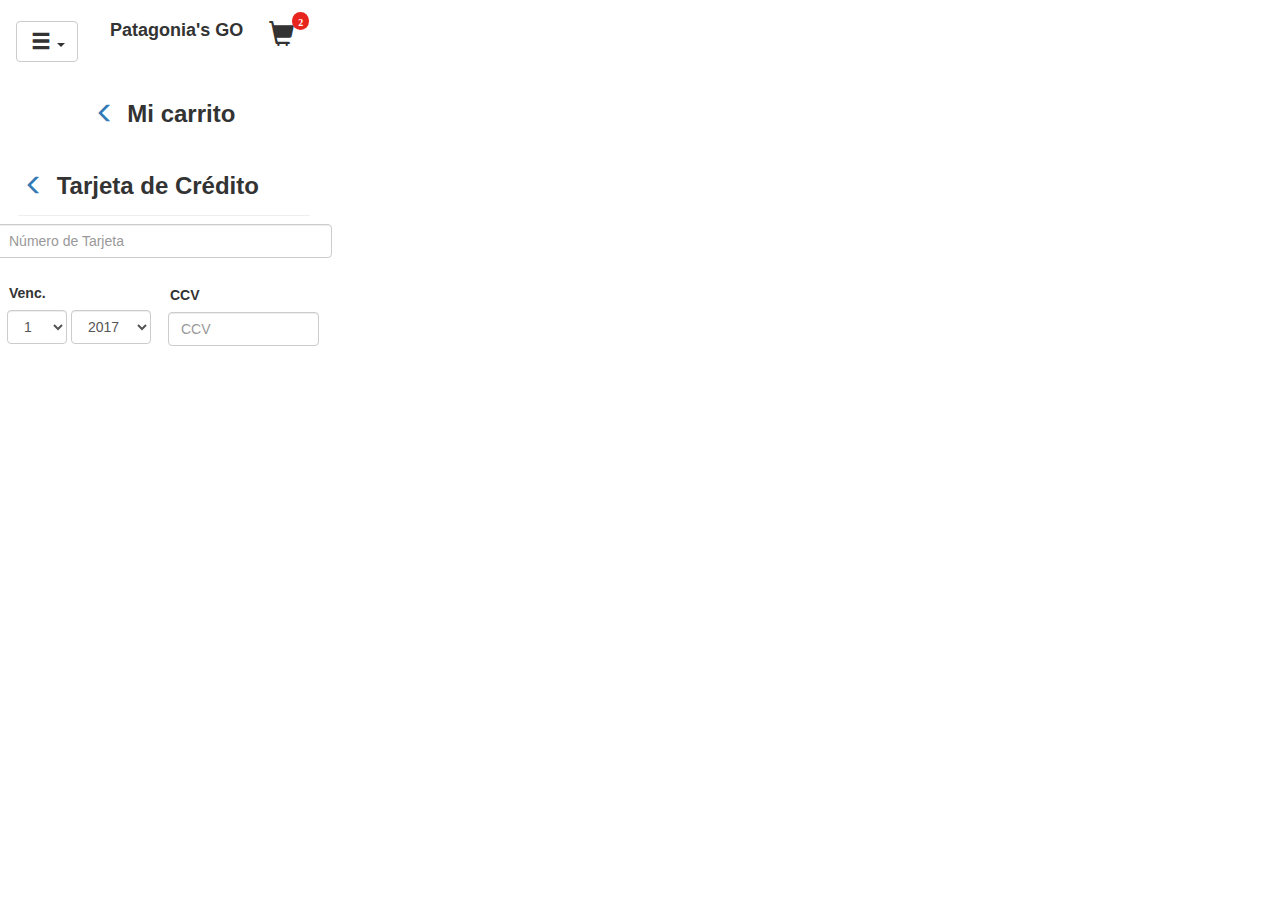
==== buyCart.html @ a7b2858a "Primer Commit" ====
<!DOCTYPE html>
<html lang="en">
  <head>
    <meta charset="utf-8">
    <title>Patagonia's GO</title>
    <meta name="viewport" content="width=device-width, initial-scale=1">
    <!--<link rel="stylesheet" href="http://meyerweb.com/eric/tools/css/reset/reset.css">-->
    <!-- Bootstrap -->
    <link rel="stylesheet" href="https://maxcdn.bootstrapcdn.com/bootstrap/3.3.7/css/bootstrap.min.css">
    <link rel="stylesheet" href="css/estilos.css">
  </head>
  <body>

  <main>

<div id="" class="container-fluid">
  <nav>
    <div class="row navigation-bar">
      <div class="col-xs-3 no-paddings col1-menu">
          <div class="dropdown">
            <button class="btn btn-default dropdown-toggle" type="button" id="dropdownMenu1" data-toggle="dropdown" aria-haspopup="true" aria-expanded="true">
              <span class="glyphicon glyphicon-menu-hamburger" aria-hidden="true"></span>
              <span class="caret"></span>
            </button>
            <ul class="dropdown-menu" aria-labelledby="dropdownMenu1">
              <li><a href="main.html"><span class="glyphicon glyphicon-home" aria-hidden="true"></span>
              &nbsp;|&nbsp;Inicio</a></li>
              <li><a href="#"><span class="glyphicon glyphicon-star-empty" aria-hidden="true"></span>
              &nbsp;|&nbsp;Maestro cervecero</a></li>
              <li><a href="#"><span class="glyphicon glyphicon-thumbs-up" aria-hidden="true"></span>
              &nbsp;|&nbsp;Lo que me gusta</a></li>
              <li><a href="payMethods.html"><span class="glyphicon glyphicon-usd" aria-hidden="true"></span>
              &nbsp;|&nbsp;Medios de Pago</a></li>
              <li><a href="#"><span class="glyphicon glyphicon-log-out" aria-hidden="true"></span>
              &nbsp;|&nbsp;Salir</a></li>
            </ul>
          </div>        
         
      </div>

      <div class="col-xs-7 no-paddings">
  <h1>Patagonia's GO</h1>
      </div>

      <div class="col-xs-3 no-paddings col3-menu">
        <span class="glyphicon glyphicon-shopping-cart icon-cart" onclick="window.location.href='buyCart.html'">
          <span class="badge badge-notify">2</span>
        </span>
      </div>

    </nav>
  </div>

  <section class="main-first">
    <div class="row">
      <div class="col-xs-12 before_loggin">
        <h3>
        <a href="main.html">
            <span class="glyphicon glyphicon-menu-left"></span>
          </a>
        <label>Mi carrito</label>
        </h3>


 <section class="payMethods">
    <div class="row">
      <div class="col-xs-12 before_loggin">
        <h3>
          <a href="payMethods.html">
            <span class="glyphicon glyphicon-menu-left"></span>
          </a>
          <label>Tarjeta de Crédito</label>
          </h3>
        <hr>

        <div class="row" id="" >
          <div class="col-xs-12 no-paddings">
            <form class="form-horizontal">
              <div class="form-group">
                <label for="creditCard" class="control-label sr-only">Nro.</label>
                <input type="number" class="form-control" id="creditCard" placeholder="Número de Tarjeta">
                </div>
              </div>

              <div class="col-xs-6 no-paddings">       
                  <label for="" class="control-label">Venc.</label>
                  <br>
                   <select class="form-control select-month" name="expiresMonth">
                    <option value="1">1</option>
                    <option value="2">2</option>
                    <option value="3">3</option>
                    <option value="4">4</option>
                    <option value="5">5</option>
                    <option value="6">6</option>
                    <option value="7">7</option>
                    <option value="8">8</option>
                    <option value="9">9</option>
                    <option value="10">10</option>
                    <option value="11">11</option>
                    <option value="12">12</option>
                  </select> 

                   <select class="form-control select-year" name="expiresYear">
                    <option value="2017">2017</option>
                    <option value="2018">2018</option>
                    <option value="2019">2019</option>
                    <option value="2020">2020</option>
                    <option value="2021">2021</option>
                    <option value="2022">2022</option>
                  </select>
              </div>

              <div class="col-xs-6 no-paddings">
                <div class="form-group">
                  <label for="ccv" class="control-label">CCV</label>
                  <input type="number" class="form-control" id="ccv" placeholder="CCV">
                </div>
              </div>


            </form>
          </div>
        </div>

      </div>
    </div>
  </section>




      </div>
    </div>
  </section>


  </div>

</div>


</main>


  <footer>
    <div class="row">
      <div class="col-xs-12 text-center">


      </div>
    </div>
  </footer>

	<!-- jQuery library -->
	<script src="https://ajax.googleapis.com/ajax/libs/jquery/3.1.1/jquery.min.js"></script>
  <!-- <script src="jquery.mobile-1.4.5/jquery.mobile-1.4.5.min.js"></script> -->
	<!-- Bootstrap Library -->
	<script src="https://maxcdn.bootstrapcdn.com/bootstrap/3.3.7/js/bootstrap.min.js"></script>

  <script>

    $(document).ready(function(){
     //('#myCarousel').carousel();
     /*$("#myCarousel").swiperight(function() {
        $(this).carousel('prev');
      });
     $("#myCarousel").swipeleft(function() {
        $(this).carousel('next');
     });*/
    });

</script>

  </body>
</html>
---- css/estilos.css ----
*{
  border: 2px solid transparent;
}
article{
  border: none;
}

span{
  font-size: 20px;
}

main{
  max-width: 320px;
  max-height: 500px;
  /*border: 1px solid black;*/
}

#body *{
  border: none;
}
#body {
  position: relative;
  z-index: 1;
  height: 100vh;
}
#body::before {
  content: "";
  position: absolute;
  top: 0; 
  left: 0;
  width: 100%; 
  height: 100%;  
  opacity: .4; 
  z-index: -1;
  background: url(../images/Patagonia-2.jpg);
  background-repeat: no-repeat;
  background-position: center;
}

.before_loggin{
  height: 70vh;
}

.icon-cart{
  font-size: 25px;  
  cursor: pointer;
}
.badge-notify{
  background: #e7251e;
  position: absolute;
  top: -10px;
  right: -15px;
  font-size: 10px;
  font-weight: bold;
  padding: 2px 4px;
}

.notificacion-item{
  font-size: 25px;
  cursor: pointer;
}

.no-paddings{
  padding-left: 0;
  padding-right: 0;
}
.col1-menu{
  min-width: 63px !important;
}
.col3-menu{
  width: 45px !important;
}

#logo-main{
  margin-top: 40px;
  width: 100%;
}
h1{
  margin: 0;
  font-size: 18px;
  font-weight: bold;
  text-align: center;
}

.navigation-bar{
    padding-top: 5px;
    /*border: 1px solid black;
    border-radius: 5px 5px 0 0;*/
}


.main-first{
  height: 75vh;
  text-align: center;
}

footer{
  height: 10vh;
}



.btn-main {
  display: inline-block;
  padding: 6px 12px;
  margin-bottom: 0;
  font-size: 14px;
  font-weight: 400;
  line-height: 1.42857143;
  text-align: center;
  vertical-align: middle;
  -ms-touch-action: manipulation;
  touch-action: manipulation;
  cursor: pointer;
  -webkit-user-select: none;
  -moz-user-select: none;
  -ms-user-select: none;
  user-select: none;
  background-image: none;
  /*border: 1px solid black;*/
  border-radius: 6px;
  height: 120px;
  max-height: 150px;

  background: rgba(0,0,0,.5);
  opacity: 1;
  transition: background .25s ease-in-out;
  color: #fff;
  letter-spacing: 1px;
  text-transform: uppercase;
  font-weight: bold;

}

#button-serving div:first-child{
  padding-right: 5px;
}
#button-serving div:last-child{
  padding-left: 10px;
}

#button-serving div:first-child section article{    
  margin-top: 20px;
  margin-bottom: 20px;
}

#button-serving div:last-child section article{
  margin-top: 27px;
  margin-bottom: 27px;
}

.btn-main:hover {
    background: rgba(0,0,0,.8);
}

#pay-methods img{
   height: 5vw;
}

.payMethods{
  text-align: left;
}

#pay-methods .col-xs-12{
  line-height: 30px;
  border-bottom: 1px solid #222222;
  cursor: pointer;
  cursor: hand;
}

#pay-methods .col-xs-12:hover{
  background: #999999;
}


#pay-methods .col-xs-12:nth-child(2){
  background: #a0bed1;
}
#pay-methods .col-xs-12:nth-child(2):hover{
  background: #7d97a8;
}
.selected-method{
  position: absolute;
  right: 5px;
  font-size: 22px;
  top: 5px;
}

hr{
  color: #222222;
  margin-top: 0;
  margin-bottom: 0;
}
h3{
  line-height: 0.9;
}

.input{
  width: 45%;
  display: inline-block;
}
.input2{
  width: 50px;
  display: inline-block;
}

.beer{
  margin: 0 auto;
  height: 200px;
  cursor: pointer;
}

.item{
  height: 280px;
}

.selectBeer{
  position: absolute;
  width: 80%;
  background-color: #cbb620;
  opacity: 1;
  border-radius: 15px;
  font-weight: bold;
  font-size: 16px;
  padding: 10px;
  margin-left: 10%;
  color: #ffffff;
  bottom: 5px;
}
#moreInfo{
   font-size: 30px;
   position: absolute;
   top: -20px;
   right: 25px;
   color: black;
   opacity: 1;
   cursor: pointer;
}
.carousel-indicators{
  display: none;
}

.carousel-indicators li{
  border: 2px solid #444444;
}

.carousel-control.left {
  /* Permalink - use to edit and share this gradient: http://colorzilla.com/gradient-editor/#ffffff+0,123456+100 */
  background: #ffffff; /* Old browsers */
  background: -moz-linear-gradient(left, #ffffff 0%, #123456 100%); /* FF3.6-15 */
  background: -webkit-linear-gradient(left, #ffffff 0%,#123456 100%); /* Chrome10-25,Safari5.1-6 */
  background: linear-gradient(to right, #ffffff 0%,#123456 100%); /* W3C, IE10+, FF16+, Chrome26+, Opera12+, Safari7+ */
  filter: progid:DXImageTransform.Microsoft.gradient( startColorstr='#ffffff', endColorstr='#123456',GradientType=1 ); /* IE6-9 */
  background-repeat: no-repeat;
}
.carousel-control.right {
  /* Permalink - use to edit and share this gradient: http://colorzilla.com/gradient-editor/#123456+0,ffffff+100 */
  background: #123456; /* Old browsers */
  background: -moz-linear-gradient(left, #123456 0%, #ffffff 100%); /* FF3.6-15 */
  background: -webkit-linear-gradient(left, #123456 0%,#ffffff 100%); /* Chrome10-25,Safari5.1-6 */
  background: linear-gradient(to right, #123456 0%,#ffffff 100%); /* W3C, IE10+, FF16+, Chrome26+, Opera12+, Safari7+ */
  filter: progid:DXImageTransform.Microsoft.gradient( startColorstr='#123456', endColorstr='#ffffff',GradientType=1 ); /* IE6-9 */
  background-repeat: no-repeat;
}

.carousel-control.left, .carousel-control.right {
  background: none;
  background-repeat: no-repeat;
  font-size: 35px;
  color: black;
}

.carousel-control.left span, .carousel-control.right span{
  font-size: 35px;
  color: black;
}


#chossed-beer img{
   height: 13vw;
}
#chossed-beer label{
   font-size: 20px;
}

.payMethods{
  text-align: left;
}

#chossed-beer .col-xs-12{
  line-height: 30px;
  border-bottom: none;
}
.select-beer{
  display: inline-block;
  width: 50px;
}
.select-month{
  display: inline-block;
  width: 60px;
}
.select-year{
  display: inline-block;
  width: 80px;
}









.primerafila{
  background-color: #00FF00;
  height: 50px;
}


.segundafila{
}

.col_2_a{
  background-color: red;
  height: 80px
}

.col_2_b{
  background-color: purple;
  height: 20px
}

.col_2_c{
  background-color: rgb(255,153,85);
  height: 30px;
}
.col_2_d{
  background-color: blue;
  height: 40px;
}


.tercerafila{
  background-color: #00FF00;
  height: 20px;
}
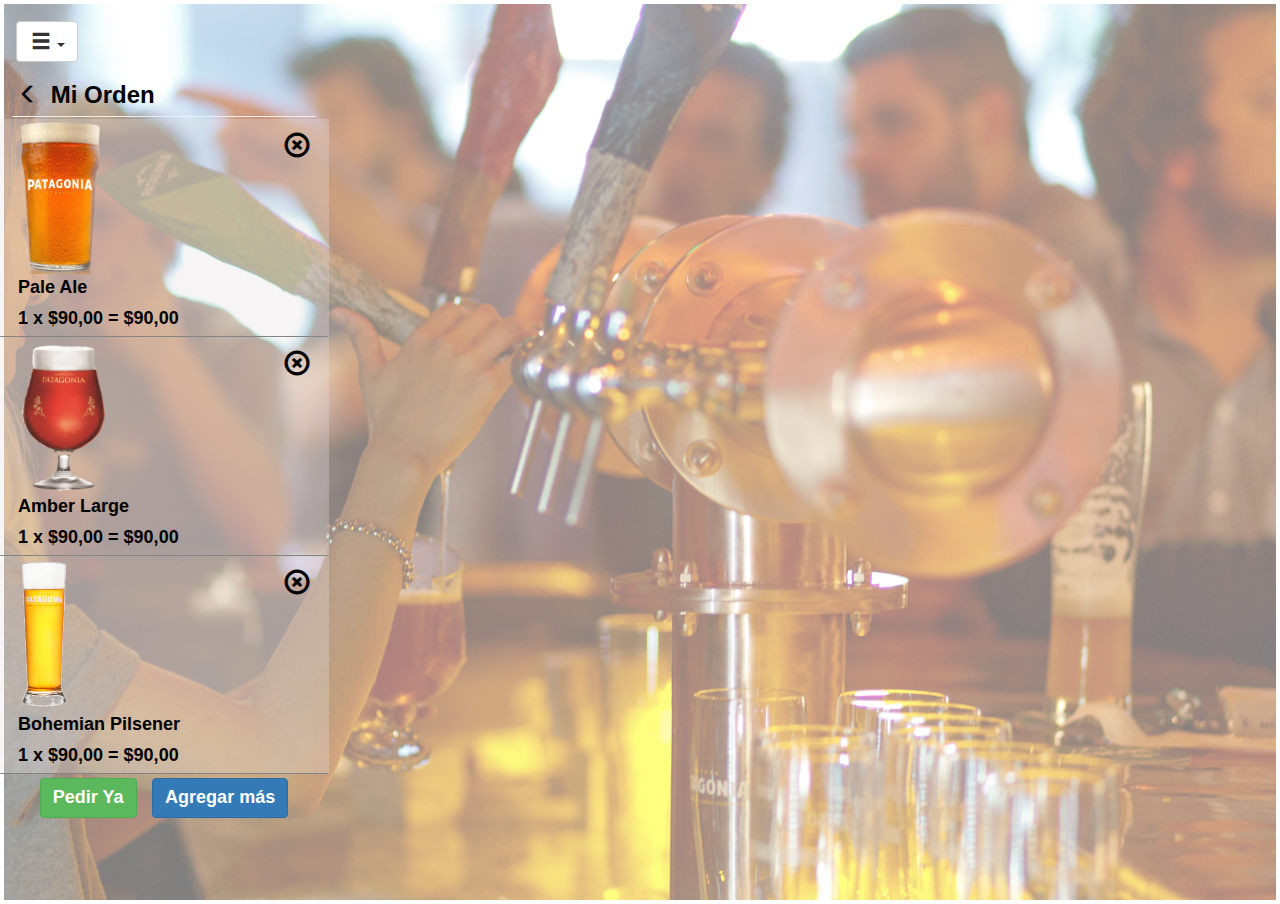
==== commit 09c8d81f: "Version con nuevo diseño" ====
--- a/buyCart.html
+++ b/buyCart.html
@@ -14,7 +14,7 @@
   <main>
 
 <div id="" class="container-fluid">
-  <nav>
+ <nav>
     <div class="row navigation-bar">
       <div class="col-xs-3 no-paddings col1-menu">
           <div class="dropdown">
@@ -23,10 +23,10 @@
               <span class="caret"></span>
             </button>
             <ul class="dropdown-menu" aria-labelledby="dropdownMenu1">
-              <li><a href="main.html"><span class="glyphicon glyphicon-home" aria-hidden="true"></span>
+              <li><a href="chooseBeer.html"><span class="glyphicon glyphicon-home" aria-hidden="true"></span>
               &nbsp;|&nbsp;Inicio</a></li>
-              <li><a href="#"><span class="glyphicon glyphicon-star-empty" aria-hidden="true"></span>
-              &nbsp;|&nbsp;Maestro cervecero</a></li>
+              <!--<li><a href="#"><span class="glyphicon glyphicon-star-empty" aria-hidden="true"></span>
+              &nbsp;|&nbsp;Maestro cervecero</a></li>-->
               <li><a href="#"><span class="glyphicon glyphicon-thumbs-up" aria-hidden="true"></span>
               &nbsp;|&nbsp;Lo que me gusta</a></li>
               <li><a href="payMethods.html"><span class="glyphicon glyphicon-usd" aria-hidden="true"></span>
@@ -39,88 +39,62 @@
       </div>
 
       <div class="col-xs-7 no-paddings">
-  <h1>Patagonia's GO</h1>
+  <h1></h1>
       </div>
-
-      <div class="col-xs-3 no-paddings col3-menu">
-        <span class="glyphicon glyphicon-shopping-cart icon-cart" onclick="window.location.href='buyCart.html'">
-          <span class="badge badge-notify">2</span>
+      
+      <div class="col-xs-3 no-paddings col3-menu" style="display:none">
+        <span class="glyphicon glyphicon-shopping-cart btn btn-default icon-cart" onclick="window.location.href='buyCart.html'">
+          <span class="badge badge-notify" style="display:none">2</span>
         </span>
       </div>
-
     </nav>
   </div>
-
-  <section class="main-first">
-    <div class="row">
-      <div class="col-xs-12 before_loggin">
-        <h3>
-        <a href="main.html">
-            <span class="glyphicon glyphicon-menu-left"></span>
-          </a>
-        <label>Mi carrito</label>
-        </h3>
-
 
  <section class="payMethods">
     <div class="row">
       <div class="col-xs-12 before_loggin">
         <h3>
-          <a href="payMethods.html">
+          <a href="chooseBeer.html">
             <span class="glyphicon glyphicon-menu-left"></span>
           </a>
-          <label>Tarjeta de Crédito</label>
+          <label>Mi Orden</label>
           </h3>
         <hr>
 
-        <div class="row" id="" >
-          <div class="col-xs-12 no-paddings">
-            <form class="form-horizontal">
-              <div class="form-group">
-                <label for="creditCard" class="control-label sr-only">Nro.</label>
-                <input type="number" class="form-control" id="creditCard" placeholder="Número de Tarjeta">
-                </div>
-              </div>
+        <div class="row" id="list-beer" >
 
-              <div class="col-xs-6 no-paddings">       
-                  <label for="" class="control-label">Venc.</label>
-                  <br>
-                   <select class="form-control select-month" name="expiresMonth">
-                    <option value="1">1</option>
-                    <option value="2">2</option>
-                    <option value="3">3</option>
-                    <option value="4">4</option>
-                    <option value="5">5</option>
-                    <option value="6">6</option>
-                    <option value="7">7</option>
-                    <option value="8">8</option>
-                    <option value="9">9</option>
-                    <option value="10">10</option>
-                    <option value="11">11</option>
-                    <option value="12">12</option>
-                  </select> 
+          <div class="col-xs-12">
+              <img src="images/cervezas/paleAle.png">
+              <label>Pale Ale</label>
+              <label>1 x $90,00 = $90,00</label>
+              <span class=" glyphicon glyphicon-remove-circle selected-method"></span>
+          </div>
 
-                   <select class="form-control select-year" name="expiresYear">
-                    <option value="2017">2017</option>
-                    <option value="2018">2018</option>
-                    <option value="2019">2019</option>
-                    <option value="2020">2020</option>
-                    <option value="2021">2021</option>
-                    <option value="2022">2022</option>
-                  </select>
-              </div>
+          <div class="col-xs-12">
+              <img src="images/cervezas/ambreLarge.png">
+              <label>Amber Large</label>
+              <label>1 x $90,00 = $90,00</label>
+              <span class=" glyphicon glyphicon-remove-circle selected-method"></span>
+          </div>
 
-              <div class="col-xs-6 no-paddings">
-                <div class="form-group">
-                  <label for="ccv" class="control-label">CCV</label>
-                  <input type="number" class="form-control" id="ccv" placeholder="CCV">
-                </div>
-              </div>
+          <div class="col-xs-12">
+              <img src="images/cervezas/bohemianPilsener.png">
+              <label>Bohemian Pilsener</label>
+              <label>1 x $90,00 = $90,00</label>
+              <span class=" glyphicon glyphicon-remove-circle selected-method"></span>
+          </div>
+
+          
+
+        </div>
 
 
-            </form>
+        <div class="col-xs-12 text-center">
+            <button class="btn btn-success" id="orderNow" onclick="window.location.href='payProcessed.html';">Pedir Ya</button>
+            &nbsp;&nbsp;
+            <button class="btn btn-primary" id="toCart" onclick="window.location.href='chooseAnother.html';">Agregar más</button>
+
           </div>
-        </div>
 
       </div>
     </div>
--- a/css/estilos.css
+++ b/css/estilos.css
@@ -4,19 +4,48 @@
 article{
   border: none;
 }
-
 span{
   font-size: 20px;
 }
+h3, h4{
+  margin-top: 1px;
+  margin-bottom: 1px;
+  font-weight: bold;
+  color: black;
+}
 
 main{
   max-width: 320px;
-  max-height: 500px;
+  max-height: 560px;
   /*border: 1px solid black;*/
 }
-
-#body *{
-  border: none;
+a span{
+  color:black;
+  text-decoration: none;
+}
+a span:hover{
+  color:black;
+  text-decoration: none;
+}
+
+
+body {
+  position: relative;
+  z-index: 1;
+  height: 100vh;
+}
+body::before {
+  content: "";
+  position: absolute;
+  top: 0; 
+  left: 0;
+  width: 100%; 
+  height: 100%;  
+  opacity: .5; 
+  z-index: -1;
+  background: url(../images/fondos/fondo1.jpg);
+  background-repeat: no-repeat;
+  background-position: center;
 }
 #body {
   position: relative;
@@ -37,13 +66,14 @@
   background-position: center;
 }
 
+
+
 .before_loggin{
   height: 70vh;
 }
 
 .icon-cart{
-  font-size: 25px;  
-  cursor: pointer;
+  font-size: 400;
 }
 .badge-notify{
   background: #e7251e;
@@ -122,7 +152,7 @@
   height: 120px;
   max-height: 150px;
 
-  background: rgba(0,0,0,.5);
+  background: rgba(19, 24, 74, 0.5);
   opacity: 1;
   transition: background .25s ease-in-out;
   color: #fff;
@@ -169,21 +199,28 @@
 }
 
 #pay-methods .col-xs-12:hover{
-  background: #999999;
+  /*background: #999999;*/
 }
 
 
 #pay-methods .col-xs-12:nth-child(2){
-  background: #a0bed1;
+  /*background: #a0bed1;*/
 }
 #pay-methods .col-xs-12:nth-child(2):hover{
-  background: #7d97a8;
+  /*background: #7d97a8;*/
 }
 .selected-method{
   position: absolute;
-  right: 5px;
-  font-size: 22px;
-  top: 5px;
+  right: 10px;
+  font-size: 26px;
+  top: 2px;  
+  color: #2fa22f;
+}
+
+#orderNow, #toCart{  
+  font-size: 18px;
+  font-weight: bold;
+
 }
 
 hr{
@@ -206,12 +243,12 @@
 
 .beer{
   margin: 0 auto;
-  height: 200px;
+  height: 170px;
   cursor: pointer;
 }
 
 .item{
-  height: 280px;
+  height: 250px;
 }
 
 .selectBeer{
@@ -219,19 +256,20 @@
   width: 80%;
   background-color: #cbb620;
   opacity: 1;
-  border-radius: 15px;
+  
   font-weight: bold;
   font-size: 16px;
   padding: 10px;
   margin-left: 10%;
   color: #ffffff;
   bottom: 5px;
+
 }
 #moreInfo{
    font-size: 30px;
    position: absolute;
-   top: -20px;
-   right: 25px;
+   top: -5px;
+   right: 5px;
    color: black;
    opacity: 1;
    cursor: pointer;
@@ -283,10 +321,6 @@
    font-size: 20px;
 }
 
-.payMethods{
-  text-align: left;
-}
-
 #chossed-beer .col-xs-12{
   line-height: 30px;
   border-bottom: none;
@@ -306,8 +340,79 @@
 
 
 
-
-
+#list-beer div{
+   background-color: rgba(228, 224, 224, 0.31);   
+
+}
+#list-beer img{
+   height: 12vw;
+}
+#list-beer label{
+   font-size: 18px;
+   color: black;
+}
+#list-beer label:nth-child(2){
+  width: 69vw;
+}
+#list-beer .col-xs-12{
+  line-height: 22px;  
+  border-bottom: 1px solid #848484;
+}
+#list-beer span{
+  position: absolute;
+  right: 15px;
+  font-size: 26px;
+  top: 10px;
+   color: black;
+}
+
+#pay-processed div{
+   text-align: center;
+}
+
+#pay-processed div label{
+  font-size: 22px;
+  color: #0cae0c;
+  text-align: center;
+  width: 100%;
+}
+
+#pay-processed div span{  
+  font-size: 40vw;
+  margin: 0 auto;
+  color: #0cae0c;
+}
+#pay-processed div label:nth-child(2){
+  color: #085408;
+}
+
+#pay-processed div label:nth-child(3){
+  font-size: 22px;
+  color: black;
+  text-align: center;
+  width: 100%;
+}
+
+
+.another-beer{
+  font-size: 24px;
+  position: absolute;
+  right: 20px;
+  font-size: 22px;
+  top: 20px;
+  cursor: pointer;
+}
+
+#details-beer div{
+  text-align: justify;
+  background-color: rgba(228, 224, 224, 0.31);
+   margin-bottom: 5px;
+}
+
+#details-beer img{
+   height: 40vw;
+   float: left;
+}
 
 
 
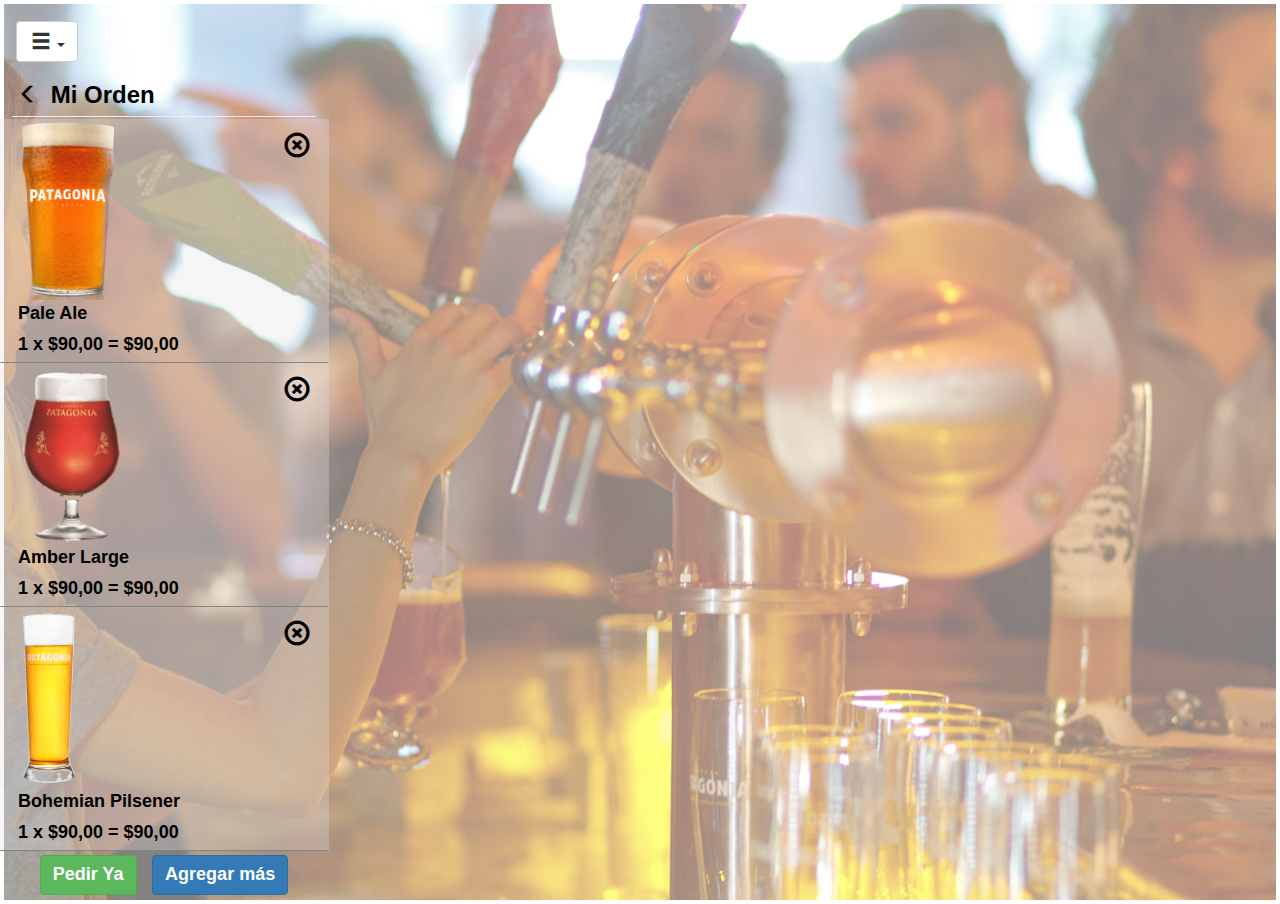
==== commit e7604aa9: "Agregado el listado de lo que me gusta." ====
--- a/buyCart.html
+++ b/buyCart.html
@@ -27,11 +27,11 @@
               &nbsp;|&nbsp;Inicio</a></li>
               <!--<li><a href="#"><span class="glyphicon glyphicon-star-empty" aria-hidden="true"></span>
               &nbsp;|&nbsp;Maestro cervecero</a></li>-->
-              <li><a href="#"><span class="glyphicon glyphicon-thumbs-up" aria-hidden="true"></span>
+              <li><a href="likeMe.html"><span class="glyphicon glyphicon-thumbs-up" aria-hidden="true"></span>
               &nbsp;|&nbsp;Lo que me gusta</a></li>
               <li><a href="payMethods.html"><span class="glyphicon glyphicon-usd" aria-hidden="true"></span>
               &nbsp;|&nbsp;Medios de Pago</a></li>
-              <li><a href="#"><span class="glyphicon glyphicon-log-out" aria-hidden="true"></span>
+              <li><a href="index.html"><span class="glyphicon glyphicon-log-out" aria-hidden="true"></span>
               &nbsp;|&nbsp;Salir</a></li>
             </ul>
           </div>        
--- a/css/estilos.css
+++ b/css/estilos.css
@@ -196,6 +196,7 @@
   border-bottom: 1px solid #222222;
   cursor: pointer;
   cursor: hand;
+  background-color: rgba(228, 224, 224, 0.31);   
 }
 
 #pay-methods .col-xs-12:hover{
@@ -345,11 +346,13 @@
 
 }
 #list-beer img{
-   height: 12vw;
+   height: 14vw;
+   float:left;
 }
 #list-beer label{
    font-size: 18px;
    color: black;
+
 }
 #list-beer label:nth-child(2){
   width: 69vw;
@@ -364,6 +367,25 @@
   font-size: 26px;
   top: 10px;
    color: black;
+}
+
+#list-beer #stars-likes span{  
+  position: initial;
+  font-size: 26px;
+  top: 10px;
+  color: black;
+}
+#list-beer #stars-likes span.glyphicon-star{ 
+  color: #f0f023; 
+}
+#list-beer #stars-likes span.glyphicon-star:hover{ 
+  color: #ff0;
+}
+#list-beer #stars-likes span.glyphicon-star-empty{  
+  color: #6e6e6e;
+}
+
+#list-beer #stars-likes{ 
 }
 
 #pay-processed div{
